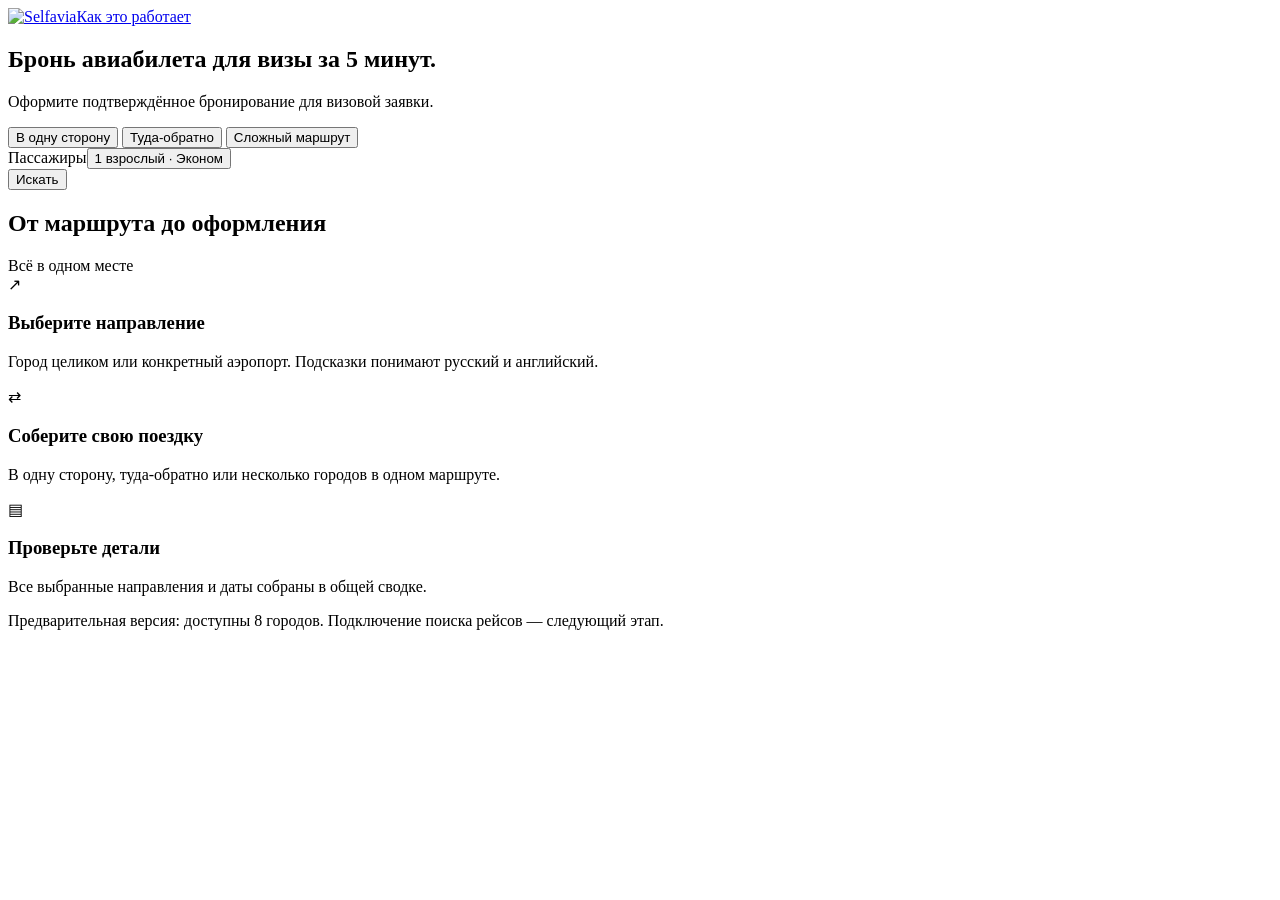
==== app/web/index.html @ 2d554f76 "Refine mobile header, route controls and passenger panel" ====
<!doctype html>
<html lang="ru">
<head><meta charset="utf-8"><meta name="viewport" content="width=device-width,initial-scale=1"><title>Selfavia — поиск маршрута</title><link rel="stylesheet" href="/static/vendor/air-datepicker/air-datepicker.css"><link rel="stylesheet" href="/static/style.css"><link rel="stylesheet" href="/static/search-form.css"></head>
<body>
<header><nav><a class="brand" href="/" aria-label="Selfavia — главная"><picture><source media="(max-width:700px)" srcset="/static/logo-light-compact.png"><img src="/static/logo-light.png" alt="Selfavia"></picture></a><a href="#how">Как это работает</a></nav>
<main>
<section class="hero" aria-labelledby="hero-title">
<h1 id="hero-title">Бронь авиабилета для визы за 5 минут.</h1>
<p>Оформите подтверждённое бронирование для визовой заявки.</p>
</section>
<form id="search" novalidate>
<div class="route-control">
<select id="type" hidden aria-hidden="true" tabindex="-1"><option value="oneway">В одну сторону</option><option value="return">Туда-обратно</option><option value="multi">Сложный маршрут</option></select>
<div class="route-segments" role="radiogroup" aria-label="Маршрут">
<button type="button" role="radio" aria-checked="true" tabindex="0" data-route="oneway">В одну сторону</button>
<button type="button" role="radio" aria-checked="false" tabindex="-1" data-route="return">Туда-обратно</button>
<button type="button" role="radio" aria-checked="false" tabindex="-1" data-route="multi">Сложный маршрут</button>
</div>
</div>
<div class="searchline"><div id="legs"></div><div id="travellers" class="field"><label for="traveller-toggle">Пассажиры</label><button type="button" id="traveller-toggle" aria-expanded="false">1 взрослый · Эконом</button></div><button class="primary" type="submit">Искать</button></div>
<div class="actions"><button id="add" type="button" hidden>+ Добавить перелёт</button></div>
<div id="message" role="status" aria-live="polite"></div>
</form></main></header>
<section class="content"><div class="section-title" id="how"><h2>От маршрута до оформления</h2><span>Всё в одном месте</span></div>
<div class="features"><div><span class="feature-icon">↗</span><h3>Выберите направление</h3><p>Город целиком или конкретный аэропорт. Подсказки понимают русский и английский.</p></div><div><span class="feature-icon">⇄</span><h3>Соберите свою поездку</h3><p>В одну сторону, туда-обратно или несколько городов в одном маршруте.</p></div><div><span class="feature-icon">▤</span><h3>Проверьте детали</h3><p>Все выбранные направления и даты собраны в общей сводке.</p></div></div>
<p class="status">Предварительная версия: доступны 8 городов. Подключение поиска рейсов — следующий этап.</p>
<article id="selection" hidden><h2>Ваш маршрут</h2><div id="summary"></div><p>Форма готова к подключению поиска рейсов. Сейчас доступны выбор аэропортов и проверка маршрута.</p></article></section>
<script src="/static/vendor/air-datepicker/air-datepicker.js"></script><script src="/static/pickers.js"></script><script src="/static/app.js"></script></body></html>
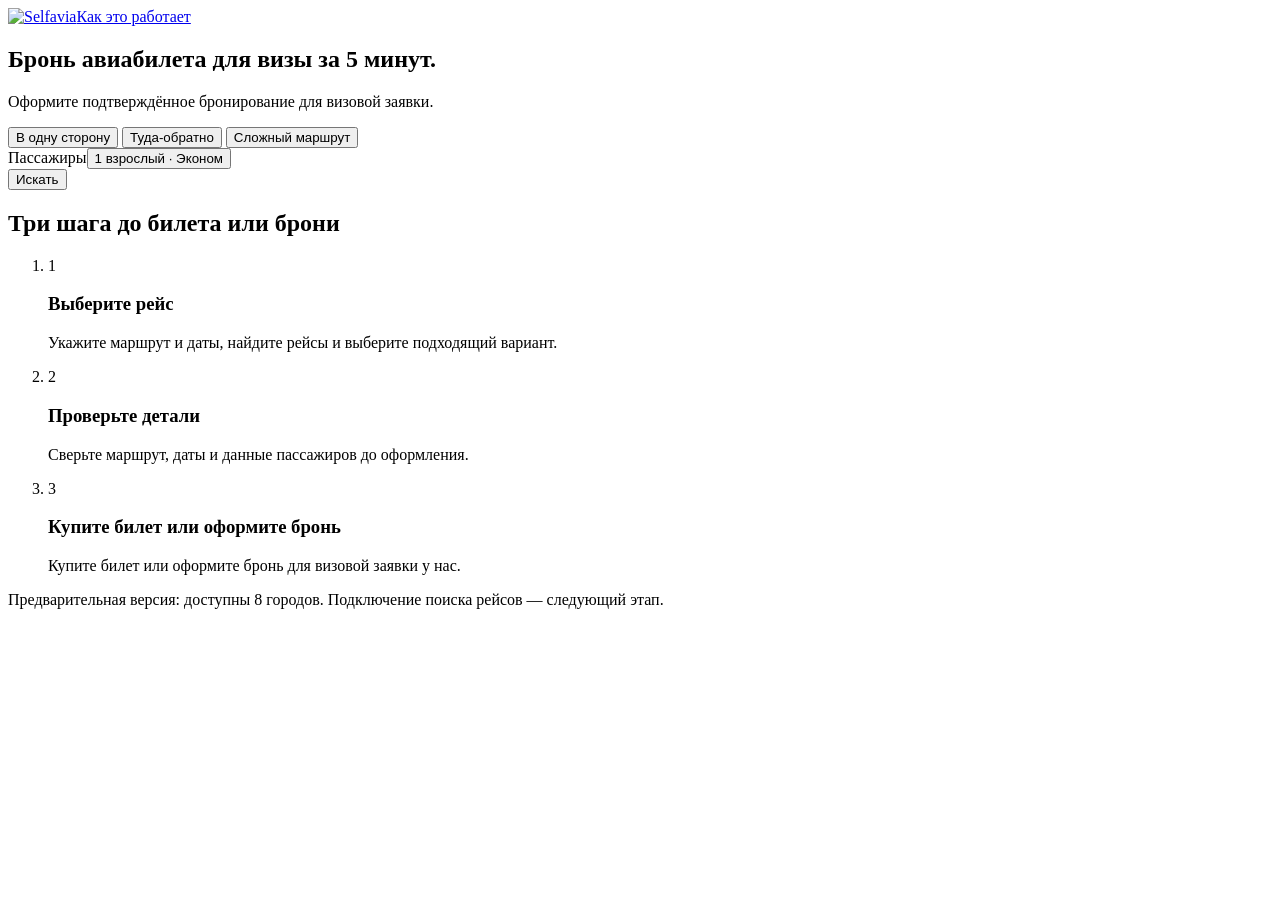
==== commit d00098f7: "Present booking steps as a numbered responsive section" ====
--- a/app/web/index.html
+++ b/app/web/index.html
@@ -1,9 +1,13 @@
 <!doctype html>
 <html lang="ru">
-<head><meta charset="utf-8"><meta name="viewport" content="width=device-width,initial-scale=1"><title>Selfavia — поиск маршрута</title><link rel="stylesheet" href="/static/vendor/air-datepicker/air-datepicker.css"><link rel="stylesheet" href="/static/style.css"><link rel="stylesheet" href="/static/search-form.css"></head>
+<head><meta charset="utf-8"><meta name="viewport" content="width=device-width,initial-scale=1"><title>Selfavia — поиск маршрута</title>
+<link rel="preconnect" href="https://fonts.googleapis.com">
+<link rel="preconnect" href="https://fonts.gstatic.com" crossorigin>
+<link rel="stylesheet" href="https://fonts.googleapis.com/css2?family=Inter:wght@400;500;600&amp;family=Onest:wght@500;700&amp;subset=cyrillic,latin&amp;display=swap">
+<link rel="stylesheet" href="/static/vendor/air-datepicker/air-datepicker.css"><link rel="stylesheet" href="/static/style.css"><link rel="stylesheet" href="/static/search-form.css"></head>
 <body>
-<header><nav><a class="brand" href="/" aria-label="Selfavia — главная"><picture><source media="(max-width:700px)" srcset="/static/logo-light-compact.png"><img src="/static/logo-light.png" alt="Selfavia"></picture></a><a href="#how">Как это работает</a></nav>
-<main>
+<header><nav class="container"><a class="brand" href="/" aria-label="Selfavia — главная"><picture><source media="(max-width:700px)" srcset="/static/logo-light-compact.png"><img src="/static/logo-light.png" alt="Selfavia"></picture></a><a href="#how-it-works">Как это работает</a></nav>
+<main class="container">
 <section class="hero" aria-labelledby="hero-title">
 <h1 id="hero-title">Бронь авиабилета для визы за 5 минут.</h1>
 <p>Оформите подтверждённое бронирование для визовой заявки.</p>
@@ -21,8 +25,22 @@
 <div class="actions"><button id="add" type="button" hidden>+ Добавить перелёт</button></div>
 <div id="message" role="status" aria-live="polite"></div>
 </form></main></header>
-<section class="content"><div class="section-title" id="how"><h2>От маршрута до оформления</h2><span>Всё в одном месте</span></div>
-<div class="features"><div><span class="feature-icon">↗</span><h3>Выберите направление</h3><p>Город целиком или конкретный аэропорт. Подсказки понимают русский и английский.</p></div><div><span class="feature-icon">⇄</span><h3>Соберите свою поездку</h3><p>В одну сторону, туда-обратно или несколько городов в одном маршруте.</p></div><div><span class="feature-icon">▤</span><h3>Проверьте детали</h3><p>Все выбранные направления и даты собраны в общей сводке.</p></div></div>
+<section class="container" id="how-it-works" aria-labelledby="steps-title">
+<h2 id="steps-title">Три шага до билета или брони</h2>
+<ol class="steps">
+  <li>
+    <span class="step-number" aria-hidden="true">1</span>
+    <div><h3>Выберите рейс</h3><p>Укажите маршрут и даты, найдите рейсы и выберите подходящий вариант.</p></div>
+  </li>
+  <li>
+    <span class="step-number" aria-hidden="true">2</span>
+    <div><h3>Проверьте детали</h3><p>Сверьте маршрут, даты и данные пассажиров до оформления.</p></div>
+  </li>
+  <li>
+    <span class="step-number" aria-hidden="true">3</span>
+    <div><h3>Купите билет или оформите бронь</h3><p>Купите билет или оформите бронь для визовой заявки у нас.</p></div>
+  </li>
+</ol>
 <p class="status">Предварительная версия: доступны 8 городов. Подключение поиска рейсов — следующий этап.</p>
 <article id="selection" hidden><h2>Ваш маршрут</h2><div id="summary"></div><p>Форма готова к подключению поиска рейсов. Сейчас доступны выбор аэропортов и проверка маршрута.</p></article></section>
 <script src="/static/vendor/air-datepicker/air-datepicker.js"></script><script src="/static/pickers.js"></script><script src="/static/app.js"></script></body></html>
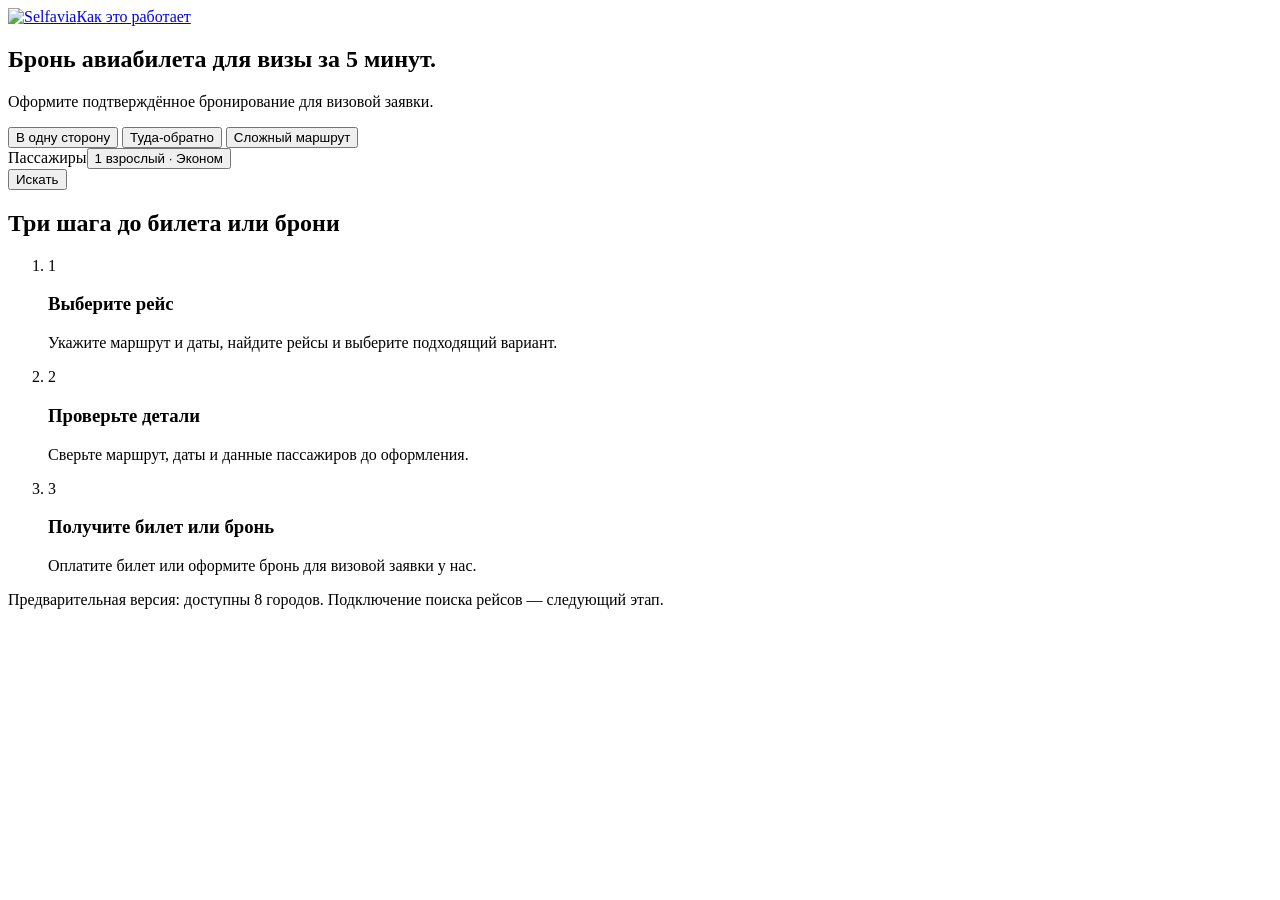
==== commit a21b9fdc: "Update final booking step and improve description wrapping" ====
--- a/app/web/index.html
+++ b/app/web/index.html
@@ -38,7 +38,7 @@
   </li>
   <li>
     <span class="step-number" aria-hidden="true">3</span>
-    <div><h3>Купите билет или оформите бронь</h3><p>Купите билет или оформите бронь для визовой заявки у нас.</p></div>
+    <div><h3>Получите билет или бронь</h3><p>Оплатите билет или оформите бронь для визовой заявки у нас.</p></div>
   </li>
 </ol>
 <p class="status">Предварительная версия: доступны 8 городов. Подключение поиска рейсов — следующий этап.</p>
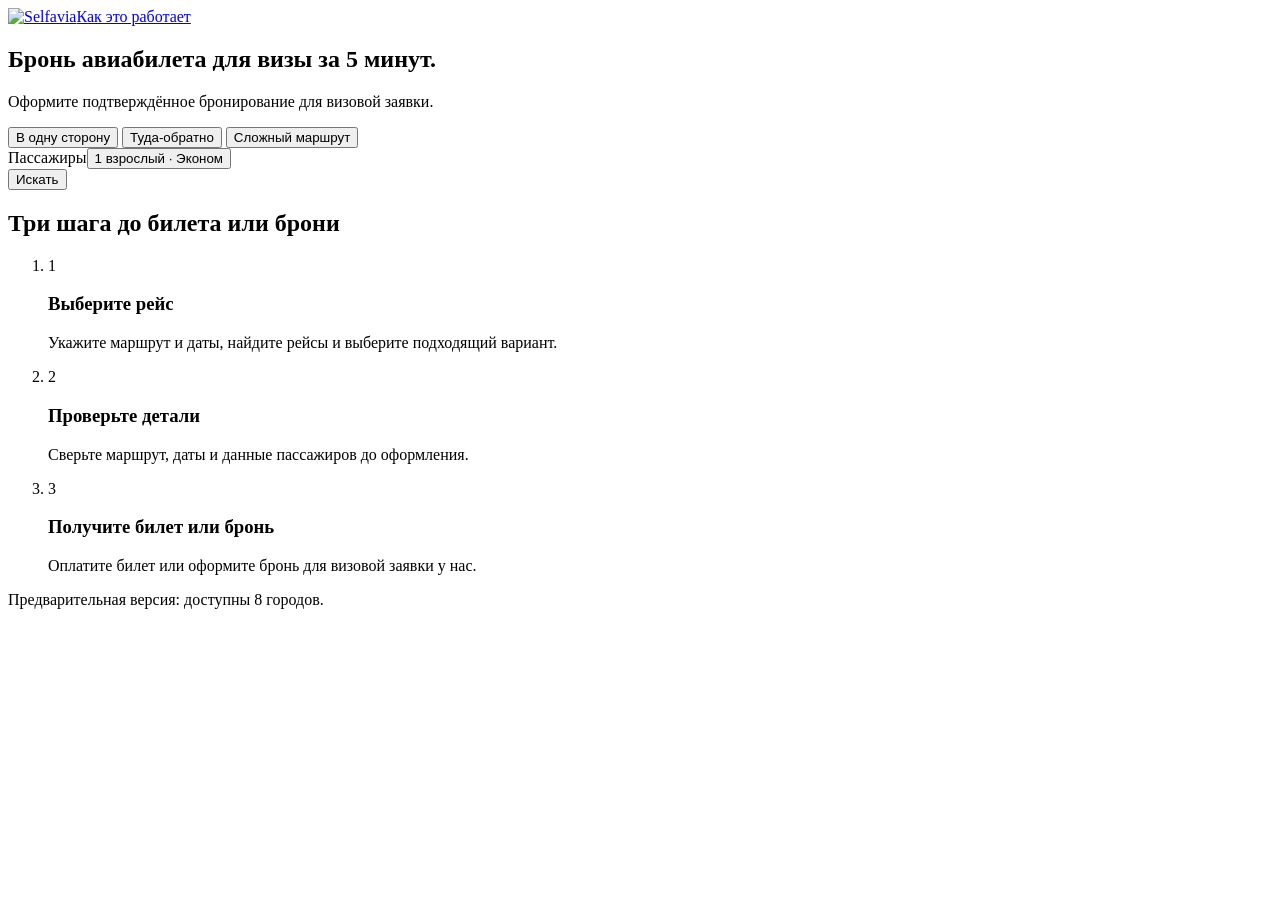
==== commit e63bf4fd: "Connect route form to quota-limited SerpApi flight search" ====
--- a/app/web/index.html
+++ b/app/web/index.html
@@ -41,6 +41,6 @@
     <div><h3>Получите билет или бронь</h3><p>Оплатите билет или оформите бронь для визовой заявки у нас.</p></div>
   </li>
 </ol>
-<p class="status">Предварительная версия: доступны 8 городов. Подключение поиска рейсов — следующий этап.</p>
-<article id="selection" hidden><h2>Ваш маршрут</h2><div id="summary"></div><p>Форма готова к подключению поиска рейсов. Сейчас доступны выбор аэропортов и проверка маршрута.</p></article></section>
-<script src="/static/vendor/air-datepicker/air-datepicker.js"></script><script src="/static/pickers.js"></script><script src="/static/app.js"></script></body></html>+<p class="status">Предварительная версия: доступны 8 городов.</p>
+<article id="selection" hidden><h2 id="results-title">Результаты поиска</h2><div id="summary"></div></article></section>
+<script src="/static/vendor/air-datepicker/air-datepicker.js"></script><script src="/static/pickers.js"></script><script src="/static/flights.js"></script><script src="/static/app.js"></script></body></html>
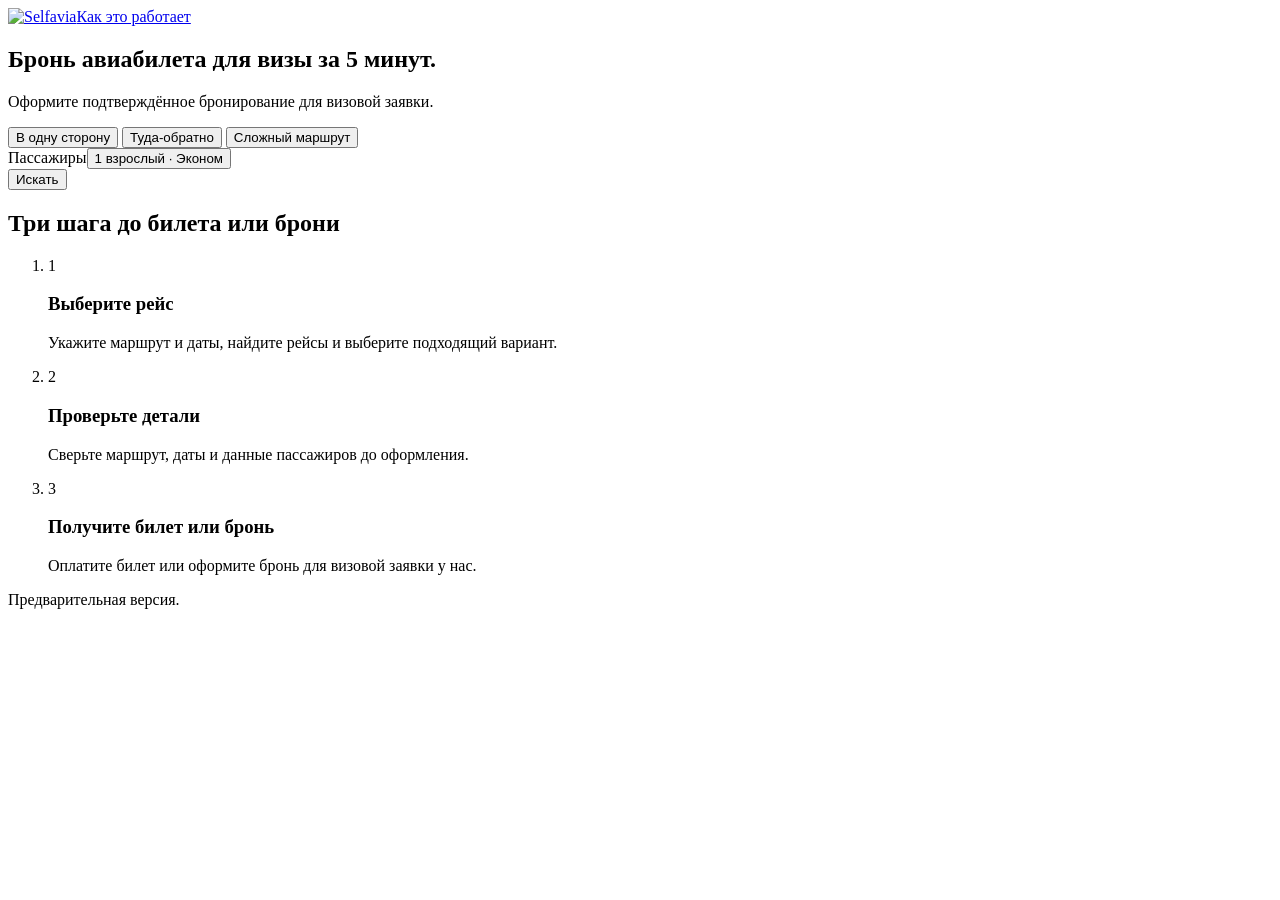
==== commit 63b2a7fd: "Refresh the local flight catalog from Aviasales data files" ====
--- a/app/web/index.html
+++ b/app/web/index.html
@@ -41,6 +41,6 @@
     <div><h3>Получите билет или бронь</h3><p>Оплатите билет или оформите бронь для визовой заявки у нас.</p></div>
   </li>
 </ol>
-<p class="status">Предварительная версия: доступны 8 городов.</p>
+<p class="status">Предварительная версия.</p>
 <article id="selection" hidden><h2 id="results-title">Результаты поиска</h2><div id="summary"></div></article></section>
 <script src="/static/vendor/air-datepicker/air-datepicker.js"></script><script src="/static/pickers.js"></script><script src="/static/flights.js"></script><script src="/static/app.js"></script></body></html>
